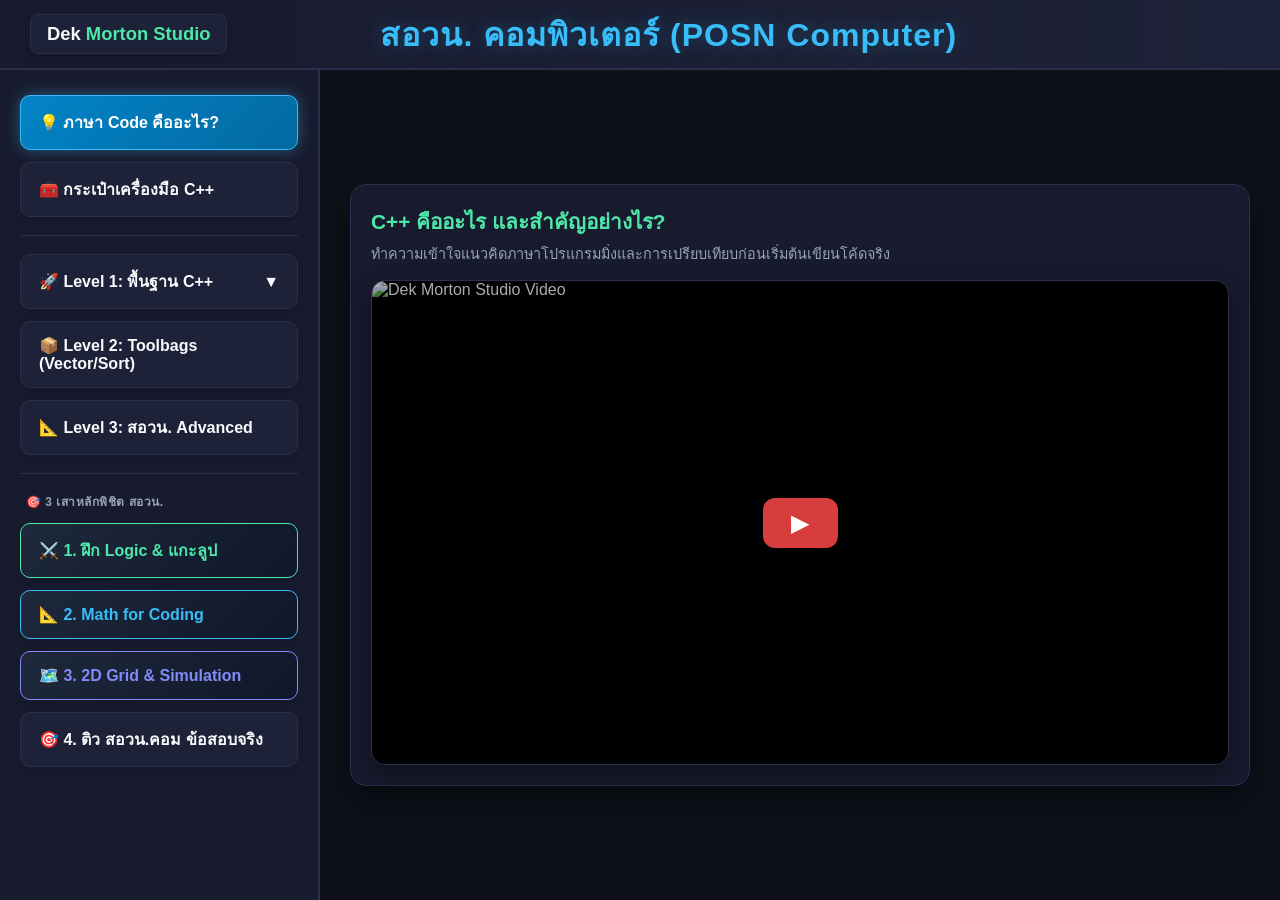
==== index.html @ 250d818e "Add files via upload" ====
<!DOCTYPE html>
<html lang="th">

<head>
  <meta charset="UTF-8">
  <meta name="viewport" content="width=device-width, initial-scale=1.0">
  <title>Dek Morton Studio - C++ Masterclass</title>
  <style>
    :root {
      --bg-main: #0f111a;
      --bg-panel: #181b2e;
      --bg-card: #1e2238;
      --accent-cyan: #38bdf8;
      --accent-green: #4de7a8;
      --accent-purple: #818cf8;
      --text-main: #f8fafc;
      --text-muted: #94a3b8;
      --border-color: #2a2f4c;
    }

    * {
      box-sizing: border-box;
      margin: 0;
      padding: 0;
      font-family: 'Segoe UI', Prompt, Tahoma, sans-serif;
    }

    body {
      background-color: var(--bg-main);
      color: var(--text-main);
      height: 100vh;
      display: flex;
      flex-direction: column;
      overflow: hidden;
    }

    /* ---------------- Top Navbar ---------------- */
    header {
      background: linear-gradient(90deg, #181b2e 0%, #1e2238 100%);
      border-bottom: 2px solid var(--border-color);
      padding: 15px 30px;
      display: flex;
      justify-content: space-between;
      align-items: center;
      height: 70px;
    }

    .logo-area {
      font-size: 1.15rem;
      font-weight: 700;
      color: var(--text-main);
      background: var(--bg-card);
      padding: 8px 16px;
      border-radius: 8px;
      border: 1px solid var(--border-color);
      box-shadow: 0 4px 12px rgba(0, 0, 0, 0.2);
    }

    .logo-area span {
      color: var(--accent-green);
    }

    .header-title {
      font-size: 2rem;
      font-weight: 800;
      color: var(--accent-cyan);
      letter-spacing: 1px;
      text-shadow: 0 0 20px rgba(56, 189, 248, 0.3);
    }

    /* ---------------- Main Layout ---------------- */
    .main-container {
      display: flex;
      flex: 1;
      height: calc(100vh - 70px);
    }

    /* Left Sidebar */
    sidebar {
      width: 320px;
      background-color: var(--bg-panel);
      border-right: 2px solid var(--border-color);
      padding: 25px 20px;
      display: flex;
      flex-direction: column;
      gap: 12px;
      overflow-y: auto;
    }

    .nav-btn {
      width: 100%;
      background: var(--bg-card);
      color: var(--text-main);
      border: 1px solid var(--border-color);
      padding: 14px 18px;
      text-align: left;
      font-size: 1rem;
      font-weight: 600;
      border-radius: 10px;
      cursor: pointer;
      transition: all 0.25s ease;
      display: flex;
      align-items: center;
      justify-content: space-between;
      box-shadow: 0 4px 6px rgba(0, 0, 0, 0.1);
    }

    .nav-btn:hover {
      background: #252b48;
      border-color: var(--accent-cyan);
      transform: translateY(-2px);
    }

    .nav-btn.active {
      background: linear-gradient(135deg, #0284c7, #0369a1);
      border-color: var(--accent-cyan);
      color: #fff;
      box-shadow: 0 0 15px rgba(56, 189, 248, 0.4);
    }

    /* Dropdown menu for Level 1 */
    .dropdown-container {
      position: relative;
      width: 100%;
    }

    .submenu {
      display: none;
      flex-direction: column;
      gap: 6px;
      padding-left: 15px;
      margin-top: 8px;
      border-left: 2px solid var(--accent-cyan);
    }

    .submenu.show {
      display: flex;
    }

    .sub-btn {
      background: #141726;
      color: var(--text-muted);
      border: 1px solid #232840;
      padding: 10px 14px;
      text-align: left;
      font-size: 0.9rem;
      border-radius: 8px;
      cursor: pointer;
      transition: all 0.2s;
    }

    .sub-btn:hover {
      background: #1e2238;
      color: var(--accent-green);
      border-color: var(--accent-green);
      padding-left: 18px;
    }

    /* Right Content Area (Video Display) */
    .content-area {
      flex: 1;
      background-color: var(--bg-main);
      padding: 30px;
      display: flex;
      justify-content: center;
      align-items: center;
    }

    .video-card-wrapper {
      width: 100%;
      max-width: 900px;
      background: var(--bg-panel);
      border: 1px solid var(--border-color);
      border-radius: 16px;
      padding: 20px;
      box-shadow: 0 15px 35px rgba(0, 0, 0, 0.4);
    }

    .video-info-header {
      margin-bottom: 15px;
    }

    .video-info-header h3 {
      font-size: 1.3rem;
      color: var(--accent-green);
      margin-bottom: 4px;
    }

    .video-info-header p {
      color: var(--text-muted);
      font-size: 0.9rem;
    }

    .video-responsive {
      position: relative;
      width: 100%;
      padding-bottom: 56.25%;
      /* สัดส่วน 16:9 */
      height: 0;
      border-radius: 12px;
      overflow: hidden;
      background: #000;
      border: 1px solid var(--border-color);
    }

    .video-responsive iframe {
      position: absolute;
      top: 0;
      left: 0;
      width: 100%;
      height: 100%;
      border: 0;
    }

    /* ซ่อน/แสดงหน้าวิดีโอแต่ละหมวด */
    .video-section {
      display: none;
    }

    .video-section.active {
      display: block;
    }
  </style>
</head>

<body>

  <!-- Top Navigation Bar -->
  <header>
    <div class="logo-area">Dek <span>Morton Studio</span></div>
    <div class="header-title">สอวน. คอมพิวเตอร์ (POSN Computer)</div>
    <div style="width: 140px;"></div> <!-- เว้นพื้นที่สมดุลขวา -->
  </header>

  <!-- Main Workspace -->
  <div class="main-container">

    <!-- Left Sidebar Menu -->
    <sidebar>
      <!-- ปุ่มที่ 1: ภาษา Code คืออะไร (ลิงก์ไปยังคลิป YouTube ที่คุณอัปโหลด) -->
      <button class="nav-btn active" onclick="switchVideo('intro-video', this)">
        <span>💡 ภาษา Code คืออะไร?</span>
      </button>

      <!-- ปุ่มที่ 2: กระเป๋าเครื่องมือ (เตรียมไว้สำหรับคลิปตัวถัดไป) -->
      <button class="nav-btn" onclick="switchVideo('toolbag-video', this)">
        <span>🧰 กระเป๋าเครื่องมือ C++</span>
      </button>

      <hr style="border:0; border-top:1px solid var(--border-color); margin: 6px 0;">

      <!-- Level 1 พร้อมเมนูย่อย Step 1-5 -->
      <div class="dropdown-container">
        <button class="nav-btn" onclick="toggleSubmenu()">
          <span>🚀 Level 1: พื้นฐาน C++</span>
          <span id="arrow-icon">▼</span>
        </button>
        <div class="submenu" id="level1-submenu">
          <button class="sub-btn" onclick="openFolder('level1/step1')">Step 1: โครงสร้างและคำสั่งพิมพ์</button>
          <button class="sub-btn" onclick="openFolder('level1/step2')">Step 2: ตัวแปรและการคำนวณ</button>
          <button class="sub-btn" onclick="openFolder('level1/step3')">Step 3: เงื่อนไข If-Else</button>
          <button class="sub-btn" onclick="openFolder('level1/step4')">Step 4: วงลูป For &amp; While</button>
          <button class="sub-btn" onclick="openFolder('level1/step5')">Step 5: ฟังก์ชันพื้นฐาน</button>
        </div>
      </div>

      <!-- Level 2 (ลิงก์ไปหน้าโฟลเดอร์อื่นตามที่คุณออกแบบ) -->
      <button class="nav-btn" onclick="openFolder('level2')">
        <span>📦 Level 2: Toolbags (Vector/Sort)</span>
      </button>

      <!-- Level 3 -->
      <button class="nav-btn" onclick="openFolder('level3')">
        <span>📐 Level 3: สอวน. Advanced</span>
      </button>

      <hr style="border:0; border-top:1px solid var(--border-color); margin: 6px 0;">
      <div
        style="font-size: 0.75rem; color: var(--text-muted); padding-left: 6px; font-weight: 600; letter-spacing: 0.5px;">
        🎯 3 เสาหลักพิชิต สอวน.
      </div>

      <!-- เสาหลักที่ 1: ถอดรหัสตรรกะและลูป (ปุ่มเดิมที่ปรับชื่อให้ชัดขึ้น) -->
      <button class="nav-btn" onclick="openFolder('arena')"
        style="background: linear-gradient(135deg, #1e293b, #0f172a); border-color: var(--accent-green);">
        <span style="color: var(--accent-green);">⚔️ 1. ฝึก Logic & แกะลูป</span>
      </button>

      <!-- เสาหลักที่ 2: คณิตศาสตร์แปลงร่างเป็นโค้ด -->
      <button class="nav-btn" onclick="openFolder('math-coding')"
        style="background: linear-gradient(135deg, #1e293b, #0f172a); border-color: var(--accent-cyan);">
        <span style="color: var(--accent-cyan);">📐 2. Math for Coding</span>
      </button>

      <!-- เสาหลักที่ 3: ตารางพิกัดและสถานการณ์จำลอง -->
      <button class="nav-btn" onclick="openFolder('grid-sim')"
        style="background: linear-gradient(135deg, #1e293b, #0f172a); border-color: var(--accent-purple);">
        <span style="color: var(--accent-purple);">🗺️ 3. 2D Grid & Simulation</span>
      </button>

      <!-- ปุ่มที่ 4: ตะลุยโจทย์ข้อสอบจริง (Pixelmath Playlist) -->
      <button class="nav-btn"
        onclick="window.open('https://www.youtube.com/watch?v=lJchf-FlxmA&list=PLsaLbFPkNd54x_WeUe-q1s_T98R56KuG-', '_blank')">
        <span>🎯 4. ติว สอวน.คอม ข้อสอบจริง</span>
      </button>
    </sidebar>

    <!-- Right Video Display Area -->
    <div class="content-area">

      <!-- วิดีโอที่ 1: ภาษา Code คืออะไร (ดึงจาก YouTube ของคุณ) -->
      <div id="intro-video" class="video-section active video-card-wrapper">
        <div class="video-info-header">
          <h3>C++ คืออะไร และสำคัญอย่างไร?</h3>
          <p>ทำความเข้าใจแนวคิดภาษาโปรแกรมมิ่งและการเปรียบเทียบก่อนเริ่มต้นเขียนโค้ดจริง</p>
        </div>
        <div
          style="position: relative; width: 100%; padding-bottom: 56.25%; height: 0; border-radius: 14px; overflow: hidden; background: #000; border: 1px solid var(--border-color); box-shadow: 0 10px 25px rgba(0,0,0,0.4);">

          <!-- ภาพปกวิดีโอ (Thumbnail) -->
          <img src="you1.jpg" alt="Dek Morton Studio Video"
            style="position: absolute; top: 0; left: 0; width: 100%; height: 100%; object-fit: cover; opacity: 0.85;">

          <!-- เลเยอร์คลิกเพื่อเปิด YouTube ในหน้าต่างใหม่ -->
          <a href="https://www.youtube.com/watch?v=_mJTz3_hti4" target="_blank"
            style="position: absolute; top: 0; left: 0; width: 100%; height: 100%; display: flex; align-items: center; justify-content: center; text-decoration: none; background: rgba(0,0,0,0.2); transition: 0.3s;"
            onmouseover="this.style.background='rgba(0,0,0,0.4)'" onmouseout="this.style.background='rgba(0,0,0,0.2)'">

            <!-- ปุ่ม Play สีแดง -->
            <div
              style="background: rgba(239, 68, 68, 0.9); color: #fff; width: 75px; height: 50px; border-radius: 12px; display: flex; align-items: center; justify-content: center; font-size: 1.5rem; box-shadow: 0 6px 20px rgba(0,0,0,0.5);">
              ▶
            </div>

          </a>
        </div>
      </div>

      <!-- วิดีโอที่ 2: กระเป๋าเครื่องมือ (เตรียมไว้สำหรับคลิปตัวถัดไปของคุณ) -->
      <div id="toolbag-video" class="video-section video-card-wrapper">
        <div class="video-info-header">
          <h3>🧰 กระเป๋าเครื่องมือ C++ (Toolbags)</h3>
          <p>แนะนำชุดเครื่องมือและไลบรารีสำคัญที่ต้องพกติดตัวเวลาลุยโจทย์ สอวน.</p>
        </div>
        <div class="video-responsive">
          <!-- เมื่อทำคลิปเสร็จแล้ว นำลิงก์ YouTube embed มาเปลี่ยนแทนที่เครื่องหมายคำพูดด้านล่างได้เลยครับ -->
          <iframe src="https://www.youtube.com/embed/Y9Pqnw0zams" title="กระเป๋าเครื่องมือ C++"
            allow="accelerometer; autoplay; clipboard-write; encrypted-media; gyroscope; picture-in-picture"
            allowfullscreen></iframe>
        </div>
      </div>

    </div>

  </div>

  <!-- JavaScript ควบคุมการกดปุ่มและเมนูย่อย -->
  <script>
    // สลับหน้าจอวิดีโอทางขวาเมื่อกดปุ่มเมนูซ้าย
    function switchVideo(sectionId, btnElement) {
      // ซ่อนทุกวิดีโอ
      document.querySelectorAll('.video-section').forEach(sec => {
        sec.classList.remove('active');
      });
      // เอาสถานะ active ออกจากปุ่มหลักทั้งหมด (ยกเว้น Level)
      document.querySelectorAll('sidebar > .nav-btn').forEach(btn => {
        btn.classList.remove('active');
      });

      // แสดงวิดีโอที่เลือก
      document.getElementById(sectionId).classList.add('active');
      // ใส่ไฮไลต์ปุ่มที่คลิก
      btnElement.classList.add('active');
    }

    // เปิด-ปิด เมนูย่อย Level 1
    function toggleSubmenu() {
      const submenu = document.getElementById('level1-submenu');
      const arrow = document.getElementById('arrow-icon');
      submenu.classList.toggle('show');
      arrow.textContent = submenu.classList.contains('show') ? '▲' : '▼';
    }

    // ฟังก์ชันสำหรับเปิดไปโฟลเดอร์ของ Level ต่างๆ (ตามที่คุณระบุว่าใช้ index.html แยกตามโฟลเดอร์)
    function openFolder(path) {
      // ตัวอย่าง: ถ้าไฟล์ชื่อ index.html อยู่ในโฟลเดอร์ย่อย สามารถเปลี่ยนเส้นทางได้ที่นี่
      window.location.href = path + '/index.html';
    }
  </script>

</body>

</html>
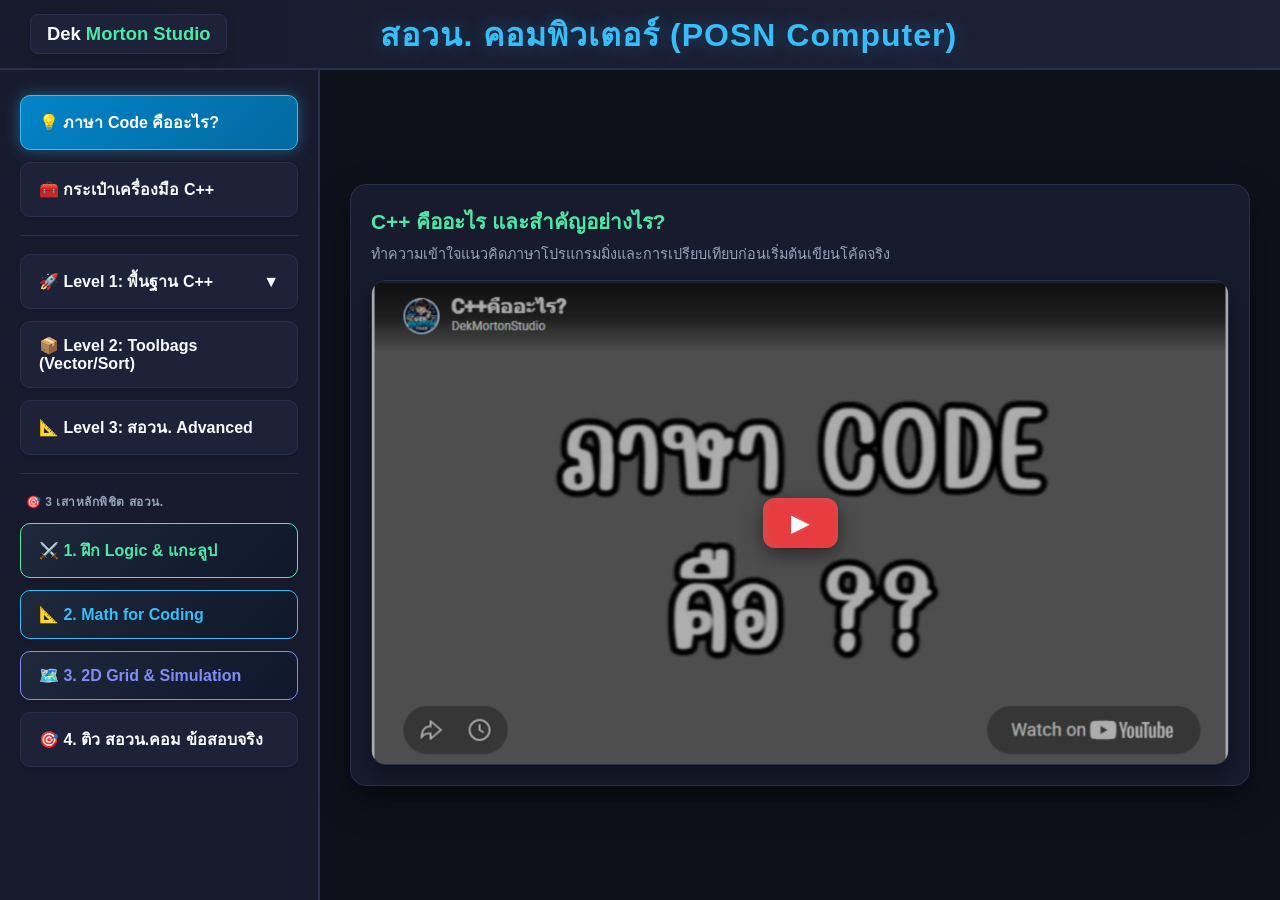
==== commit c22f9f53: "Update index.html" ====
--- a/index.html
+++ b/index.html
@@ -256,11 +256,11 @@
           <span id="arrow-icon">▼</span>
         </button>
         <div class="submenu" id="level1-submenu">
-          <button class="sub-btn" onclick="openFolder('level1/step1')">Step 1: โครงสร้างและคำสั่งพิมพ์</button>
-          <button class="sub-btn" onclick="openFolder('level1/step2')">Step 2: ตัวแปรและการคำนวณ</button>
-          <button class="sub-btn" onclick="openFolder('level1/step3')">Step 3: เงื่อนไข If-Else</button>
-          <button class="sub-btn" onclick="openFolder('level1/step4')">Step 4: วงลูป For &amp; While</button>
-          <button class="sub-btn" onclick="openFolder('level1/step5')">Step 5: ฟังก์ชันพื้นฐาน</button>
+          <button class="sub-btn" onclick="openFolder('Level1/step1')">Step 1: โครงสร้างและคำสั่งพิมพ์</button>
+          <button class="sub-btn" onclick="openFolder('Level1/step2')">Step 2: ตัวแปรและการคำนวณ</button>
+          <button class="sub-btn" onclick="openFolder('Level1/step3')">Step 3: เงื่อนไข If-Else</button>
+          <button class="sub-btn" onclick="openFolder('Level1/step4')">Step 4: วงลูป For &amp; While</button>
+          <button class="sub-btn" onclick="openFolder('Level1/step5')">Step 5: ฟังก์ชันพื้นฐาน</button>
         </div>
       </div>
 
@@ -390,4 +390,4 @@
 
 </body>
 
-</html>+</html>
